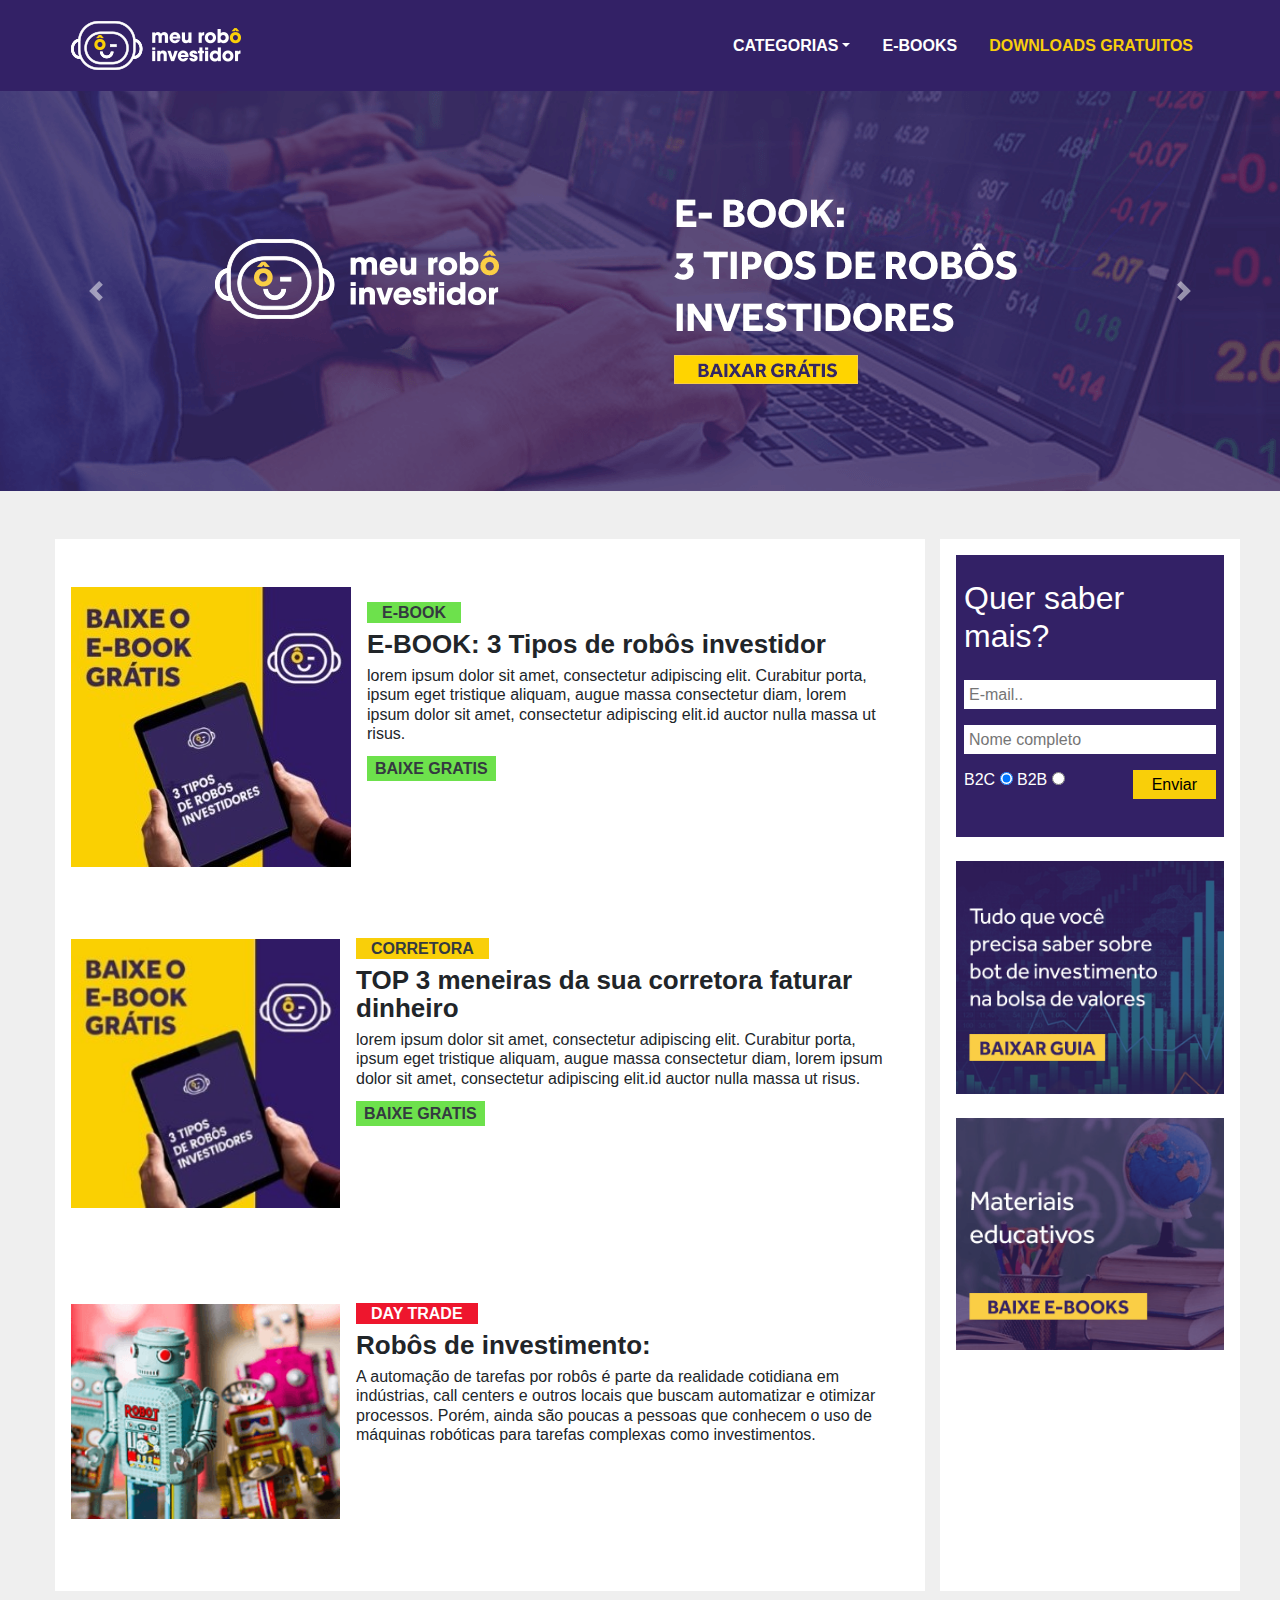
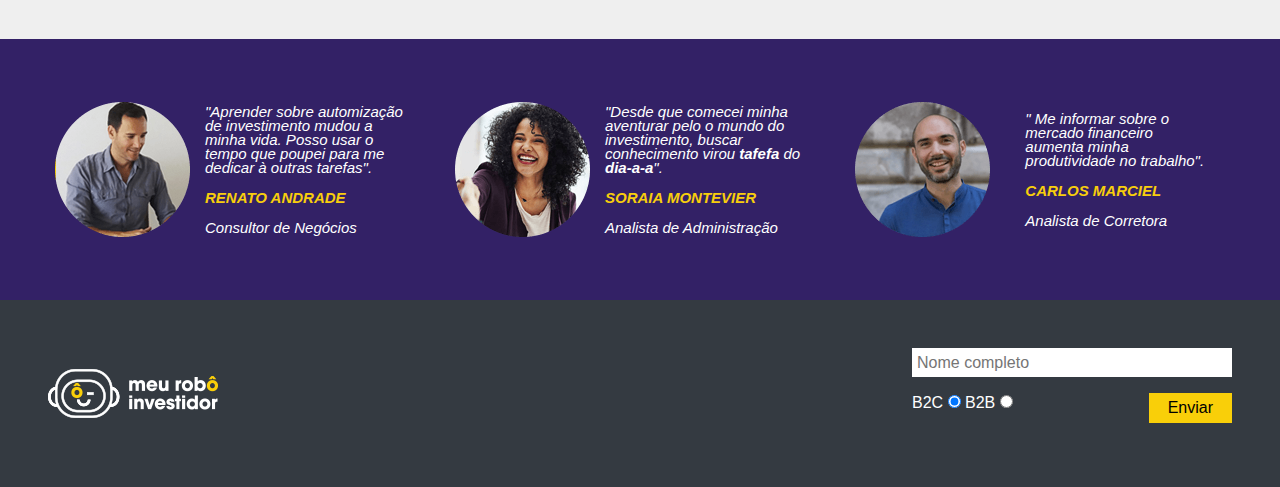
==== public_html/index.html @ 7cc85bcb "Enviado html" ====
<!DOCTYPE html>
<html lang="pt-br">
<head>
    <meta charset="UTF-8">
    <meta name="viewport" content="width=device-width, initial-scale=1.0">
    <meta http-equiv="X-UA-Compatible" content="ie=edge">

    <meta name="description" content="meu robo investidor">
    <meta name="keywords" content="Aprendizado de máquina, Algotrading, Machine learning meu robô investidor, investimentos, onde investir, robo investimento, robos de investimento">

    <meta name="author" content="Gama">

    <link rel="canonical" href="http://meuroboinvestidor.com.br/"/>
    <!-- style bootstrap cdn-->
   <link rel="stylesheet" href="css/bootstrap.min.css">

      <!-- Style -->
    <link rel="stylesheet" href="css/style.css">
    <title>Meu Robo Investidor</title>
    <!-- Global site tag (gtag.js) - Google Analytics -->
<script async src="https://www.googletagmanager.com/gtag/js?id=UA-143151874-1"></script>
  <script>
    window.dataLayer = window.dataLayer || [];
    function gtag(){dataLayer.push(arguments);}
    gtag('js', new Date());

    gtag('config', 'UA-143151874-1');
  </script>
  <!-- Facebook Pixel Code -->
<script>
    !function(f,b,e,v,n,t,s)
    {if(f.fbq)return;n=f.fbq=function(){n.callMethod?
    n.callMethod.apply(n,arguments):n.queue.push(arguments)};
    if(!f._fbq)f._fbq=n;n.push=n;n.loaded=!0;n.version='2.0';
    n.queue=[];t=b.createElement(e);t.async=!0;
    t.src=v;s=b.getElementsByTagName(e)[0];
    s.parentNode.insertBefore(t,s)}(window, document,'script',
    'https://connect.facebook.net/en_US/fbevents.js');
    fbq('init', '564510167412363');
    fbq('track', 'PageView');
  </script>
  <noscript><img height="1" width="1" style="display:none"
    src="https://www.facebook.com/tr?id=564510167412363&ev=PageView&noscript=1"
  /></noscript>
  <!-- End Facebook Pixel Code -->

</head>
<body>
    <header class="b-purple">
        <div class="container">
          <div class="row">
            <div class="col-lg-12 col-md-12 col-sm-12">
              <nav class="navbar py-3">
                <a class="navbar-brand" href="index.html">
                  <img src="img/logo.png" alt="Meu robô investimento" title="Menu robô investimento">
                </a>
                <div class="menu-toogle d-none">
                  <span></span>
                  <span></span>
                  <span></span>
                </div>   
              <ul class="nav">
                  <li class="nav-item dropdown">
                    <a class="nav-link dropdown-toggle c-white" data-toggle="dropdown" href="#" role="button" aria-haspopup="true" aria-expanded="false">CATEGORIAS</a>
                    <div class="dropdown-menu b-purple ">
                      <a class="dropdown-item c-white" href="day-trade.html">DAY TRADE</a>
                      <a class="dropdown-item c-white" href="corretora.html">CORRETORA</a>
                      <a class="dropdown-item c-white" href="mercado.html">MERCADO</a>
                      <a class="dropdown-item c-white" href="tecnologia.html">TECNOLOGIA</a>
                      </div>
                  </li>
                  <li class="nav-item">
                          <a class="nav-link active c-white" href="ebook-gratis.html">E-BOOKS</a>
                        </li>
                  <li class="nav-item">
                    <a class="nav-link c-yellow" href="3-tipos-de-robos-investidores.html">DOWNLOADS GRATUITOS</a>
                  </li>
                </ul>
              </nav>
            </div>
          </div>
        </div>
    </header>

    <section id="banner">
      <div id="carouselExampleControls" class="carousel slide" data-ride="carousel">
        <div class="carousel-inner">
          <div class="carousel-item active">
           <a href=""> <img class="d-block w-100" src="img/tipoderoboinvest.png" alt="First slide"></a> 
          </div>
          <div class="carousel-item">
            <a href="ebook-gratis.html"><img class="d-block w-100" src="img/top3maneiras.png" alt="Second slide"></a> 
          </div>
        </div>
        <a class="carousel-control-prev" href="#carouselExampleControls" role="button" data-slide="prev">
          <span class="carousel-control-prev-icon" aria-hidden="true"></span>
          <span class="sr-only">Previous</span>
        </a>
        <a class="carousel-control-next" href="#carouselExampleControls" role="button" data-slide="next">
          <span class="carousel-control-next-icon" aria-hidden="true"></span>
          <span class="sr-only">Next</span>
        </a>
      </div>
    </section><!--banner-->
    <section  id="blog" class="my-5">
      <div class="container">
        <div class="row">
          <div class="col-lg-9 col-md-12">
            <div class="blog-box py-4 px-3">

              
              <div class="d-flex align-items-start py-4">
                  <img src="img/ebbo-gratis.jpeg" alt="TE-BOOK" title="E-BOOK">
                  <div class="text-blog pt-sm-3 pt-3 pt-xs-3 px-3">
                    <span class="tag-categoria tag-green text-dark">E-BOOK</span>
                    <h1 class="font-weight-bold mt-2">E-BOOK: 3 Tipos de robôs investidor</h1>
                      <p>lorem ipsum dolor sit amet, consectetur adipiscing elit. Curabitur porta, ipsum eget tristique aliquam, augue massa consectetur diam, lorem ipsum dolor sit amet, consectetur adipiscing elit.id auctor nulla massa ut risus. </p>
                      <a href="ebook-gratis.html" class=" tag-green font-weight-bold text-dark hover p-1 px-2" >BAIXE GRATIS</a>
                    </div>
              </div>

              <div class="d-flex align-items-start py-5">
                  <img src="img/top3.jpeg" alt="DAY TRADE" title="E-BOOK">
                  <div class="text-blog pt-lg-0 pt-sm-3 pt-3 pt-xs-3 px-3">
                    <span class="tag-categoria tag-yellow text-dark">CORRETORA</span>
                    <h1 class="font-weight-bold mt-2">TOP 3 meneiras da sua corretora faturar dinheiro</h1>
                    <p>lorem ipsum dolor sit amet, consectetur adipiscing elit. Curabitur porta, ipsum eget tristique aliquam, augue massa consectetur diam, lorem ipsum dolor sit amet, consectetur adipiscing elit.id auctor nulla massa ut risus. </p>
                    <a href="ebook-gratis.html" class=" tag-green font-weight-bold text-dark hover p-1 px-2" >BAIXE GRATIS</a>
                  </div>
              </div>

              <div class="d-flex align-items-start py-5">                
                <img src="img/post4.png" alt="DAY TRADE" title="E-BOOK">
                <div class="text-blog pt-lg-0 pt-sm-3 pt-3 pt-xs-3 px-3">
                  <span class="tag-categoria tag-red">DAY TRADE</span>
                  <h1 class="font-weight-bold mt-2"><a href="tecnologia.html" class="link-blog">Robôs de investimento:</a></h1>
                    <p>
                      A automação de tarefas por robôs é parte da realidade cotidiana em indústrias, call centers e outros locais que buscam automatizar e otimizar processos. Porém, ainda são poucas a pessoas que conhecem o uso de máquinas robóticas para tarefas complexas como investimentos. 
                    </p>
                </div>
            </div>

           <!--- <a class="btn btn-blog w-100 p-2 tag-yellow font-weight-bold" href="">VEJA MAIS ARTIGOS</a> -->
            </div>
          </div>
          <div class="col-lg-3 col-md-12 p-lg-0">
              <div class="blog-box p-3 h-100">
                  
                
                  <form id="form"  method="POST" data-netlify="true" netlify class="w-100 b-purple px-2 py-4">
                      <h2 class="c-white">Quer saber mais?</h2>           
                      <input class="my-3 w-100 " type="email" name="email" placeholder="E-mail.." required">
                      <input class="w-100" type="text" placeholder="Nome completo" name="name" required>
                      <br>
                      <input type="text" name="ip" id="ip">
                      <label for="B2C" class="my-3 c-white" >B2C
                        <input type="radio" name="radTipo" id="B2C" value="B2C"checked>
                     </label>
                     <label for="B2B" class="my-3 c-white">B2B
                      <input type="radio" name="radTipo"  value="B2B"id="B2B">
                     </label>
                      <input type="text" name="date" id="data">
                      <button type="submit" class="button my-3 tag-yellow">Enviar</button>
                      <legend class="msg"></legend>
                    </form>

                    <div class="img"><a href=""><img class="w-100  py-4" src="img/tudoqueprecisa.png" alt="Tudo que voce precisa" title=""></a> </div>
                  <div class="img"><a href="/3-tipos-de-robos-investidores.html"><img class="w-100 pb-4" src="img/materiaiseduca.png" alt="Materiais educativos" title="Materiais educativos"></a> </div>

                <!--
                    <div class="img"><a href=""><img class="w-100  pb-4" src="img/tudoqueprecisa.png" alt="Tudo que voce precisa" title=""></a> </div>
                    <div class="img"><a href=""><img class="w-100 pb-4" src="img/materiaiseduca.png" alt="Materiais educativos" title="Materiais educativos"></a> </div>
                    <div class="img"><a href=""><img class="w-100" src="img/corretoras.png" alt="corretoras" title="Corretoras"></a> </div>
              -->
                  </div>
          </div>
        </div>
      </div>

    </section><!--bog-->
    <section class="depoimento b-purple py-5">
      <div class="container">
        <div class="row">
          <div class="col-12 col-lg-4 col-md-12 col-sm-12">
              <div class="depoimento-single">
                <div class="d-flex">
                  <div class="img-autor">
                  <img  src="img/renato.png">
                  </div>
                    <div class="autor">
                        <p class="c-white">"Aprender sobre  automização de investimento mudou a minha vida.
                    Posso usar o tempo que poupei para me dedicar à outras tarefas".
                        </p>
                        <p class="c-yellow font-weight-bold ">RENATO ANDRADE</p>
                        <span class="c-white">Consultor de Negócios</span>
                    </div>
                </div>
              </div>
          </div>
          <div class="col-12 col-lg-4 col-md-12 col-sm-12">
              <div class="depoimento-single">
                <div class="d-flex">
                  <div class="img-autor">
                  <img  src="img/soraia.png">
                  </div>
                    <div class="autor">
                        <p class="c-white">"Desde que comecei minha aventurar pelo o mundo do investimento, buscar conhecimento
                        virou <b>tafefa</b> do <b>dia-a-a</b>".
                        </p>
                      <p class="c-yellow font-weight-bold ">SORAIA MONTEVIER</p>
                        <span class="c-white">Analista de Administração</span>
                    </div>
                </div>
              </div>
          </div>
          <div class="col-12 col-lg-4 col-md-12 col-sm-12">
              <div class="depoimento-single">
                <div class="d-flex">
                  <div class="img-autor">
                  <img  src="img/carlos.png">
                  </div>
                    <div class="autor">
                        <p class="c-white">
                           " Me informar sobre o mercado financeiro aumenta minha produtividade no trabalho".
                        </p>
                       <p class="c-yellow font-weight-bold">CARLOS MARCIEL</p>
                        <span class="c-white">Analista de Corretora</span>
                    </div>
                </div>
              </div>
          </div>
        </div>
        </div>
    </section>
    <footer class="p-5">
       <div class="d-flex">
            <img src="img/logo.png" class="left">
        <form id="form"  method="POST" data-netlify="true" netlify class="form-footer >            
          <input class="w-100 my-3" type="email" name="email" placeholder="E-mail.." required">
          <input class="w-100" type="text" placeholder="Nome completo" name="name" required>
          <br>
          <input type="text" name="ip" id="ip">
          <label for="B2C" class="my-3 c-white" >B2C
            <input type="radio" name="radTipo" id="B2C" value="B2C"checked>
         </label>
         <label for="B2B" class="my-3 c-white">B2B
          <input type="radio" name="radTipo"  value="B2B"id="B2B">
         </label>
         
          <input type="text" name="date" id="data">
          <button type="submit" class="button my-3 tag-yellow">Enviar</button>
          <legend class="msg"></legend>
        </form>
       </div>
       
    </footer>
<script src="js/jquery.js"></script>

    <!-- Scripit cdn bootstrap-->
    <script src="https://stackpath.bootstrapcdn.com/bootstrap/4.3.1/js/bootstrap.min.js" integrity="sha384-JjSmVgyd0p3pXB1rRibZUAYoIIy6OrQ6VrjIEaFf/nJGzIxFDsf4x0xIM+B07jRM" crossorigin="anonymous"></script>
     <!-- Scripit -->
    <script src="js/script.js"></script>
</body>
</html>
---- public_html/css/style.css ----
*{
    margin: 0;
    padding: 0;
    box-sizing: border-box;
}

body{
    background-color: #efefef;
    line-height: 1.2;

}
a:hover{
    color: #f8ce0c;
}
.dropdown-item:focus, .dropdown-item:hover {
    background-color: transparent;
    color: #f8ce0c;
    text-decoration: none;
}
.c-purple{
    color: #332166;
}
.c-white{
    color: #ffff;
}
.c-yellow{
    color: #f8ce0c;
}
.b-purple{
    background-color: #332166;
}

.navbar{
    font-weight: 600;
}
.dropdown-menu {
    background-color: transparent;
    border: 0;
    background-color: #332166;

}
.dropdown-item{
    padding-top: 13px;
    padding-bottom: 13px;
}

/* BLOG CONTENT */
.blog-box{
    background-color: #fff;
}
.link-blog{
    color: inherit;
    text-decoration: none !important;
}
.blog-box h1{
    line-height: 28px;
    font-size: 26px;
}
.blog-box .d-flex img{
        flex: 1 0 0;
}
.blog-box .d-flex .text-blog{
    flex: 1 0 300px;
}
span.tag-categoria{
    
    color: #fff;
    font-weight: bold;
    padding: 2px 15px;
}
.tag-red{
    background-color: #ee162d;
}
.tag-yellow{
    background-color: #f9cf09;
}
.tag-green{
    background-color: #6de14c;
}
.btn-blog{
    font-size: 30px;
    color: #332166;
}
.btn-blog::after{
    content: '>';
    vertical-align: text-bottom;
    padding-left: 7px;
    font-weight: bold;
}

/** section depoimento  **/
.depoimento-single{
    margin: 15px 0;
}
.depoimento-single .d-flex{
    align-items: center;
}

.img-autor {
    flex: 1 1 476px;
}
.autor{
    padding: 0 15px;
    font-style: italic;
    font-size: 15px;
    line-height: 14px;
}
/** footer **/
footer{
    background-color: #343a41;
}
footer .d-flex{
    justify-content: space-between;
    align-items: center;
}


/** config form **/
#data, #hora, #ip{
    display:none;
}
#form{
    width: 320px;
}
#form .button {
    float: right;
    border: 0;
    padding: 5px 19px;
}
#form .button:hover{
    padding: 5px 20px;
}
#form input[type=text],
#form input[type=email]{
    border: none;
    padding: 5px 0;
    text-indent: 5px;
}
#form input[name="radTipo"]{
    cursor: pointer;
}
.msg-sucesso{
    padding: 5px 0;
    color: #6de14c;
    font-size: 13px;
}
/** responsivo **/
@media screen and  (min-width: 1200px){
    .container {
        max-width: 1200px;
    }
}

@media screen and (max-width: 991px){
    .blog-box .img{
        text-align: center;
    }
    .blog-box img.w-100{
        width: auto !important;
    }
    
    .img-autor {
    flex: 1 1 auto;
}
}


@media screen and (max-width: 768px){
        .container{
        max-width: 100% !important;
    }
    /** menu **/
    ul.nav{
        display: none;
        width: 100%;
        padding: 14px 0;
    }
    .menu-toogle{
        display: block !important;
        cursor: pointer;
    }
    .menu-toogle span{
        display: block;
        background-color: #fff;
        margin: 5px 0;
        width: 44px;
        height: 5px;
        border-radius: 3px;
    }
    .text-blog h1 {
        font-size: 28px;
        line-height: 1;
    }
  
}
@media screen and (max-width: 576px){
    
      .d-flex{
        flex-direction: column;
    }

    .depoimento-single .d-flex {
        align-items: center;
        justify-content: center;
        text-align: center;
    }
}
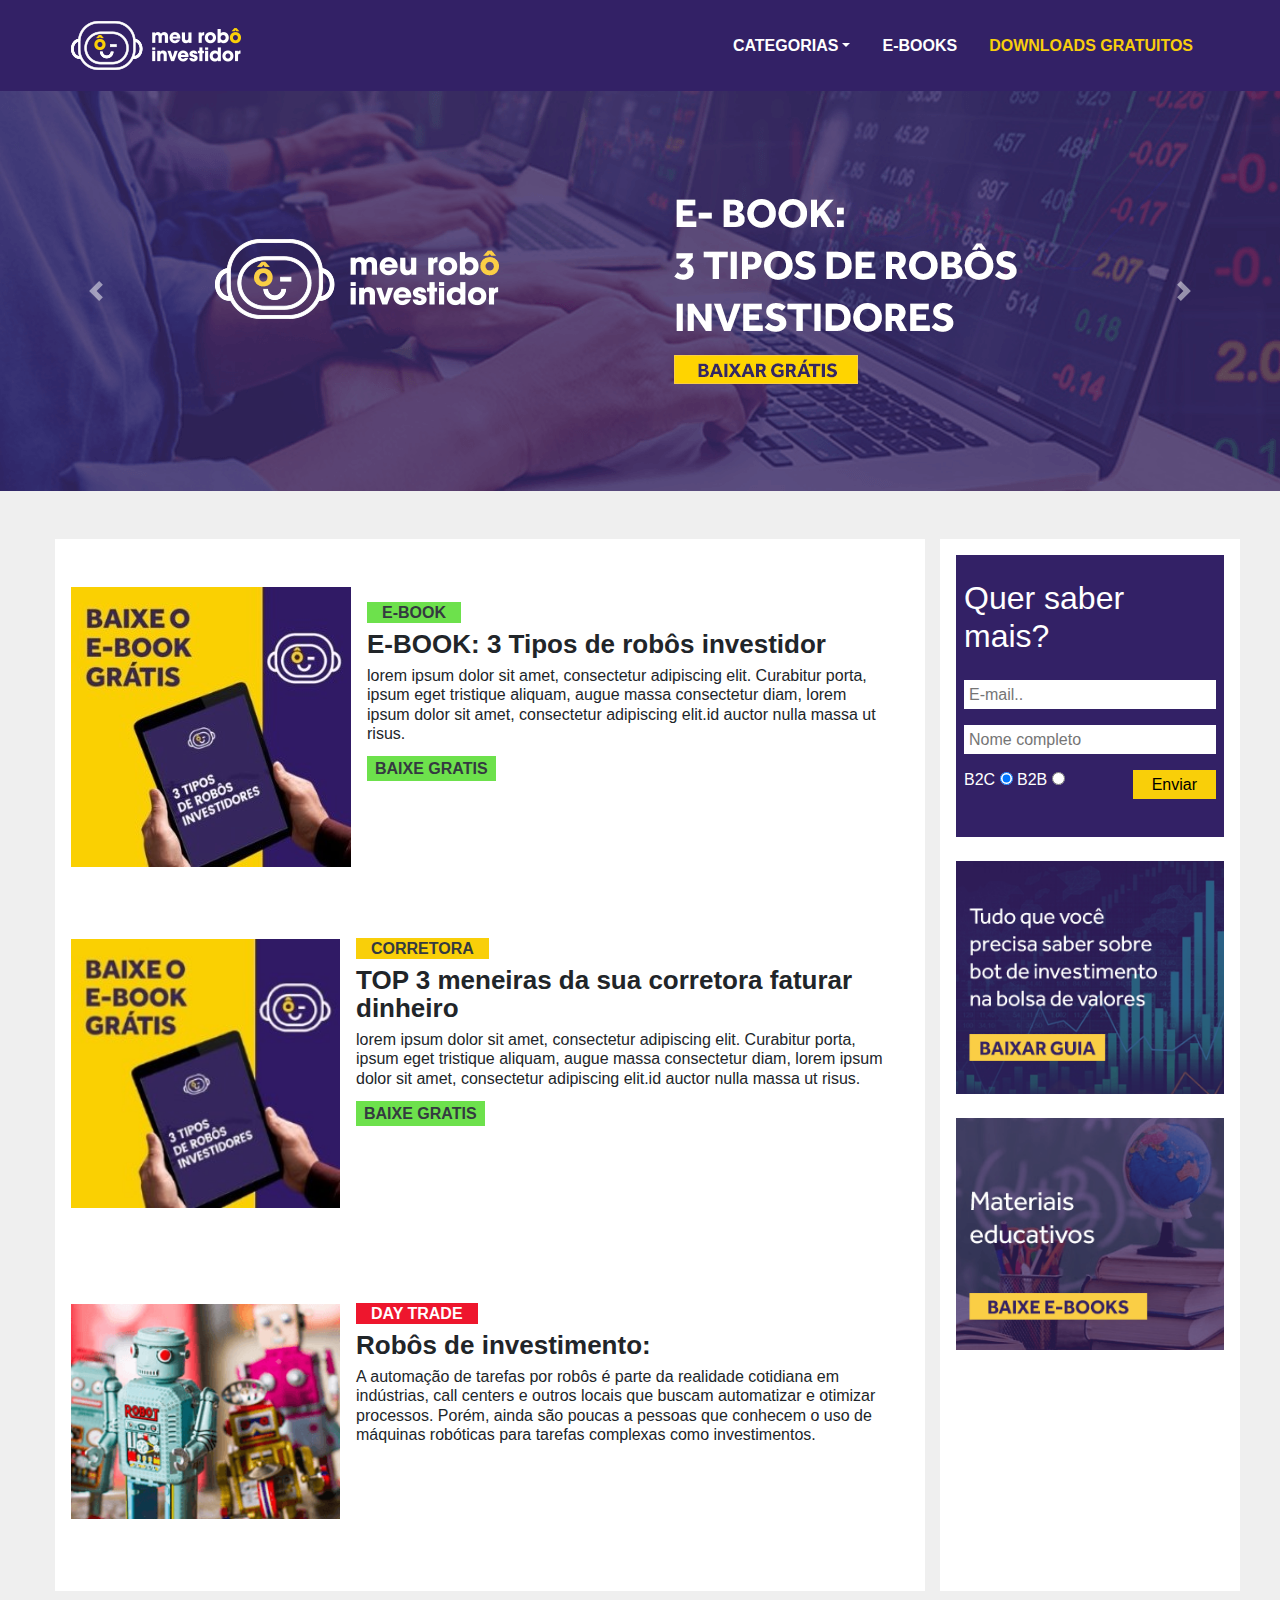
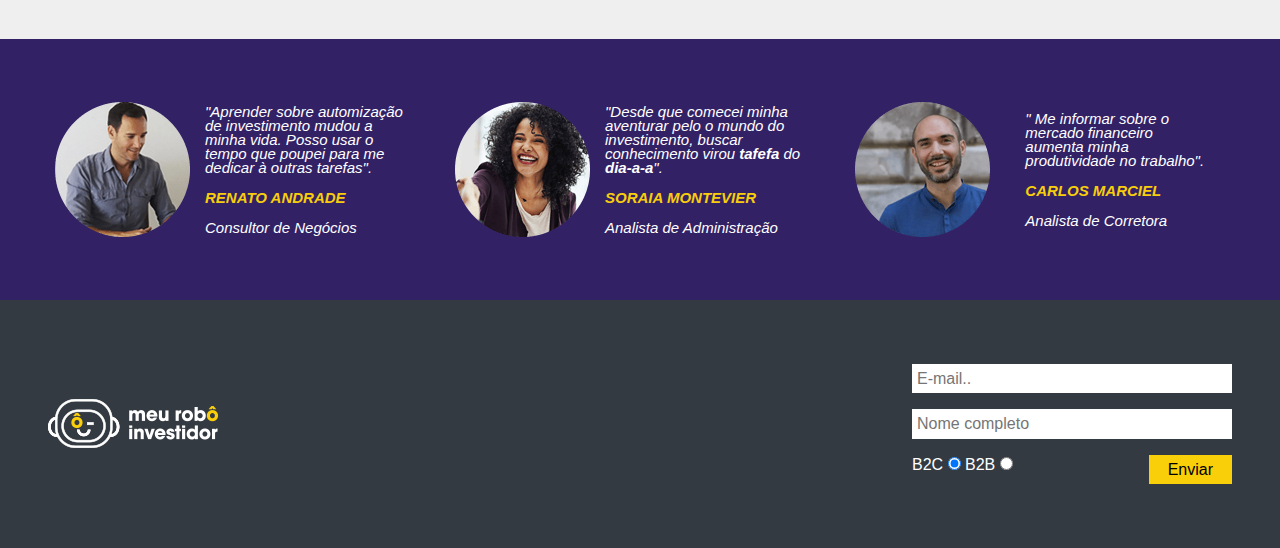
==== commit 94ff7a8c: "Corrigindo html, tag com fechamento errado" ====
--- a/public_html/index.html
+++ b/public_html/index.html
@@ -235,7 +235,7 @@
     <footer class="p-5">
        <div class="d-flex">
             <img src="img/logo.png" class="left">
-        <form id="form"  method="POST" data-netlify="true" netlify class="form-footer >            
+        <form id="form"  method="POST" data-netlify="true" netlify class="form-footer" >            
           <input class="w-100 my-3" type="email" name="email" placeholder="E-mail.." required">
           <input class="w-100" type="text" placeholder="Nome completo" name="name" required>
           <br>
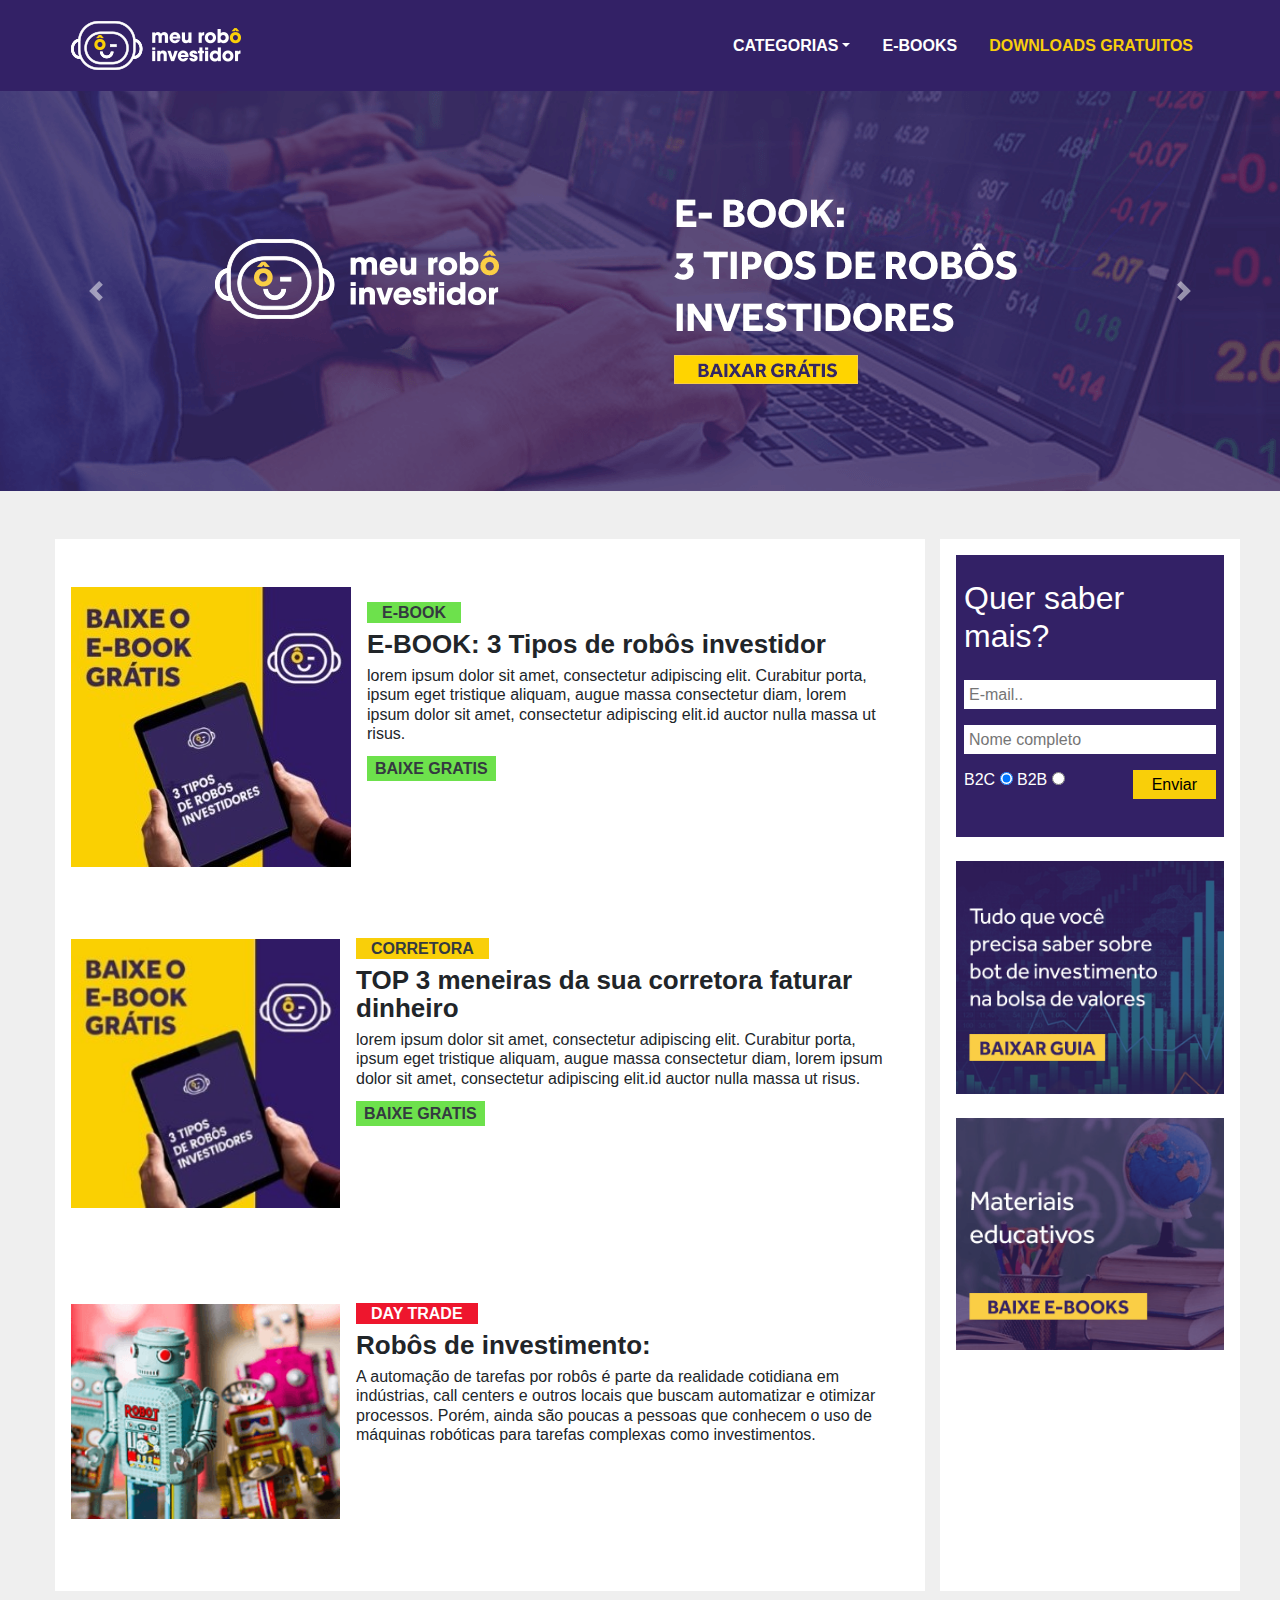
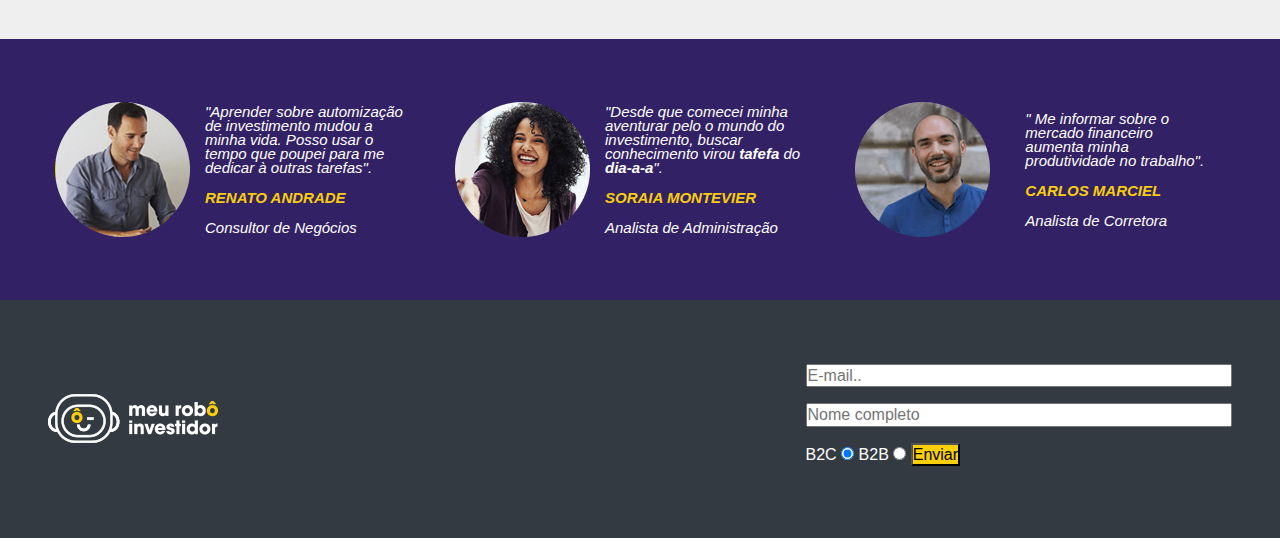
==== commit 34b3f90c: "Testando envios de formulário" ====
--- a/public_html/index.html
+++ b/public_html/index.html
@@ -235,7 +235,7 @@
     <footer class="p-5">
        <div class="d-flex">
             <img src="img/logo.png" class="left">
-        <form id="form"  method="POST" data-netlify="true" netlify class="form-footer" >            
+        <form id="form-footer"   method="POST" data-netlify="true" netlify class="form-footer" >            
           <input class="w-100 my-3" type="email" name="email" placeholder="E-mail.." required">
           <input class="w-100" type="text" placeholder="Nome completo" name="name" required>
           <br>
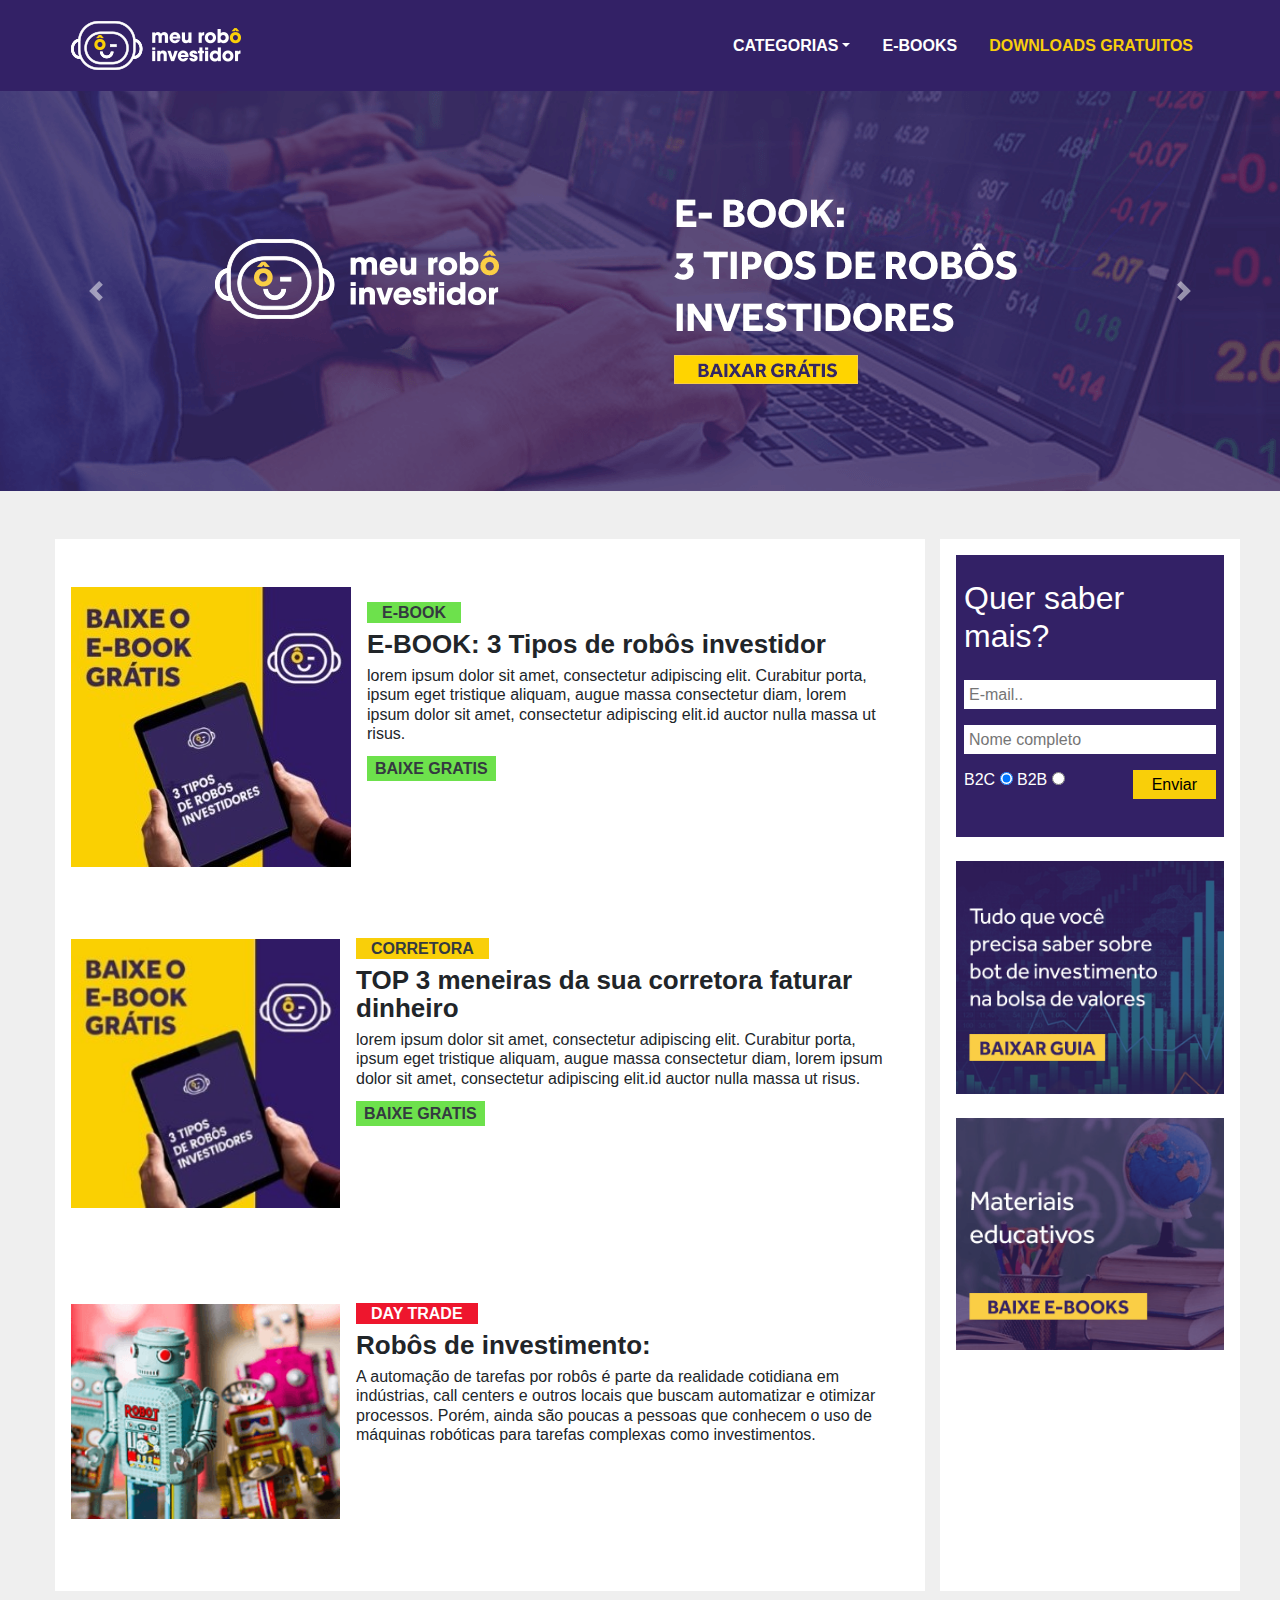
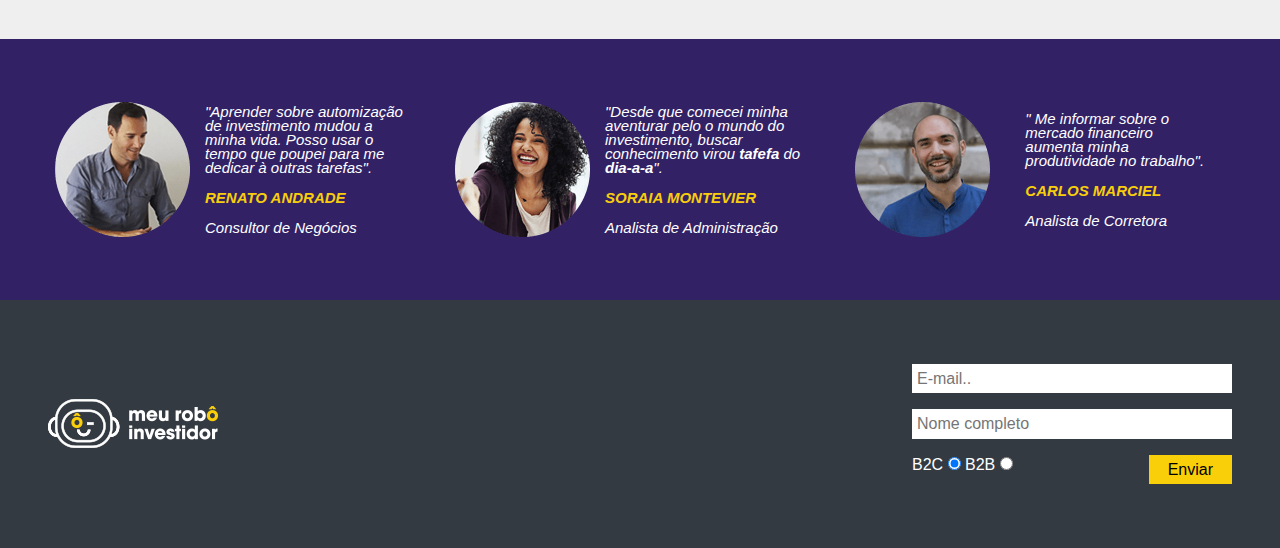
==== commit c721b143: "Teste" ====
--- a/public_html/index.html
+++ b/public_html/index.html
@@ -235,7 +235,7 @@
     <footer class="p-5">
        <div class="d-flex">
             <img src="img/logo.png" class="left">
-        <form id="form-footer"   method="POST" data-netlify="true" netlify class="form-footer" >            
+        <form id="form"   method="POST" data-netlify="true" netlify class="form-footer" >            
           <input class="w-100 my-3" type="email" name="email" placeholder="E-mail.." required">
           <input class="w-100" type="text" placeholder="Nome completo" name="name" required>
           <br>
